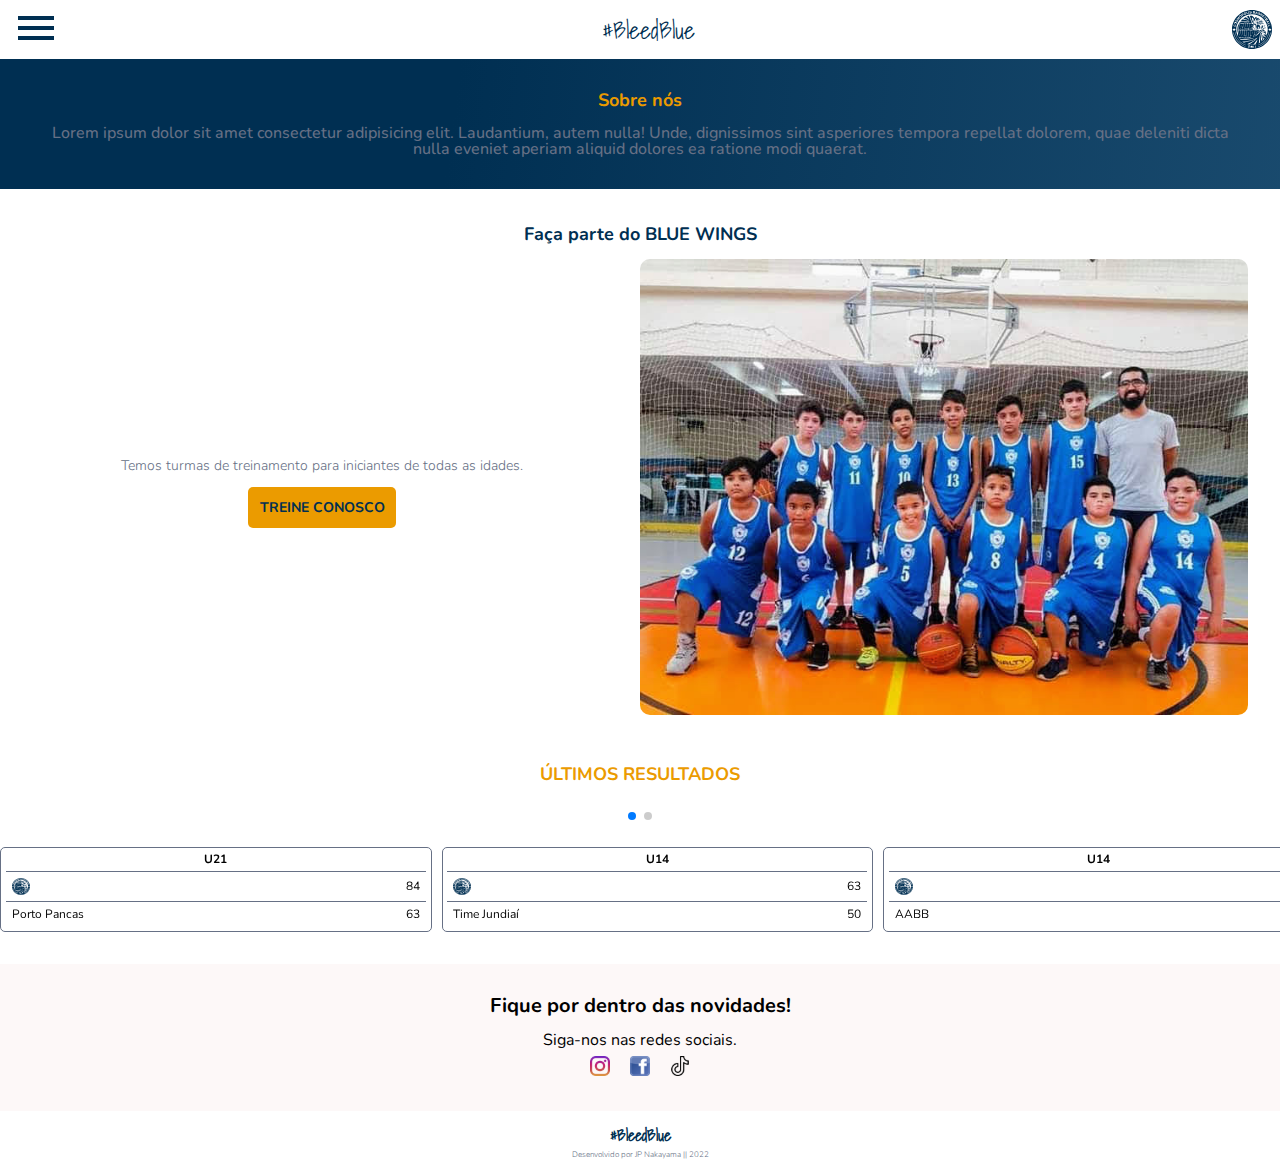
==== index.html @ f9ed9471 "homepage para smartphone" ====
<!DOCTYPE html>
<html lang="pt-br">

<head>
  <meta charset="UTF-8">
  <meta http-equiv="X-UA-Compatible" content="IE=edge">
  <meta name="viewport" content="width=device-width, initial-scale=1.0">
  <title>Cosmópolis Blue Wings</title>
  <link rel="icon" type="image/svg" href="img/logo.svg">
  <link rel="stylesheet" href="reset.css">
  <link rel="preconnect" href="https://fonts.googleapis.com">
  <link rel="preconnect" href="https://fonts.gstatic.com" crossorigin>
  <link href="https://fonts.googleapis.com/css2?family=Nunito:wght@300;400;500;600;700&display=swap" rel="stylesheet">
  <link href="https://fonts.googleapis.com/css2?family=Shadows+Into+Light&display=swap" rel="stylesheet">
  <link rel="stylesheet" href="https://cdn.jsdelivr.net/npm/swiper@8/swiper-bundle.min.css" />
  <link rel="stylesheet" href="styles.css">
</head>

<body>
  <header>
    <div class="container">
      <input type="checkbox" id="menu" class="container__botao">
      <label for="menu" class="container__rotulo">
        <span class="cabecalho__menu-hamburguer container__imagem"></span>
      </label>
      <ul class="lista-menu">
        <li class="lista-menu__item">
          <a href="#" class="lista-menu__link">Nossa História</a>
        </li>
        <li class="lista-menu__item">
          <a href="#" class="lista-menu__link">Treinos</a>
        </li>
        <li class="lista-menu__item">
          <a href="#" class="lista-menu__link">Nossas Equipes</a>
        </li>
        <li class="lista-menu__item">
          <a href="#" class="lista-menu__link">Contato</a>
        </li>
      </ul>
      <p class="hashtag">#BleedBlue</p>
      <img src="img/logo.svg" alt="logo cosmópolis blue wings" class="logo">
    </div>
  </header>

  <main>
    <section class="about">
      <div class="about__descricao">
        <h2 class="about__descricao-titulo">Sobre nós</h2>
        <p class="about__descricao-texto">Lorem ipsum dolor sit amet consectetur adipisicing elit. Laudantium, autem
          nulla! Unde, dignissimos sint
          asperiores tempora repellat dolorem, quae deleniti dicta nulla eveniet aperiam aliquid dolores ea ratione modi
          quaerat.</p>
      </div>
    </section>
    <h2 class="facaparte__titulo">Faça parte do BLUE WINGS</h2>
    <section class="facaparte">
      <div class="facaparte__descricao">
        <p class="facaparte__descricao-texto">Temos turmas de treinamento para iniciantes de todas as idades.</p>
        <a href="#" class="facaparte__descricao-link">TREINE CONOSCO</a>
      </div>
      <img src="img/facaparte.jpg" alt="equipe do blue wings reunida" class="facaparte__imagem">
    </section>
    <h2 class="carrossel__titulo">ÚLTIMOS RESULTADOS</h2>
    <section class="carrossel">
      <div class="swiper">
        <!-- If we need pagination -->
        <div class="swiper-pagination"></div>
        <!-- Additional required wrapper -->
        <div class="swiper-wrapper">
          <!-- Slides -->
          <div class="swiper-slide">
            <p class="categoria-tabela">U21</p>
            <div class="mandante">
              <img src="img/logo-small.svg" alt="logo blue wings" class="logo-tabela">
              <p class="pontos-tabela">84</p>
            </div>
            <div class="visitante">
              <p class="time-tabela">Porto Pancas</p>
              <p class="pontos-tabela">63</p>
            </div>
          </div>
          <div class="swiper-slide">
            <p class="categoria-tabela">U14</p>
            <div class="mandante">
              <img src="img/logo-small.svg" alt="logo blue wings" class="logo-tabela">
              <p class="pontos-tabela">63</p>
            </div>
            <div class="visitante">
              <p class="time-tabela">Time Jundiaí</p>
              <p class="pontos-tabela">50</p>
            </div>
          </div>
          <div class="swiper-slide">
            <p class="categoria-tabela">U14</p>
            <div class="mandante">
              <img src="img/logo-small.svg" alt="logo blue wings" class="logo-tabela">
              <p class="pontos-tabela">66</p>
            </div>
            <div class="visitante">
              <p class="time-tabela">AABB</p>
              <p class="pontos-tabela">21</p>
            </div>
          </div>
          <div class="swiper-slide">
            <p class="categoria-tabela">Livre</p>
            <div class="mandante">
              <img src="img/logo-small.svg" alt="logo blue wings" class="logo-tabela">
              <p class="pontos-tabela">66</p>
            </div>
            <div class="visitante">Porto Pancas</p>
              <p class="pontos-tabela">44</p>
            </div>
          </div>
         </div>
        <!-- If we need navigation buttons -->
        <div class="swiper-button-prev"></div>
        <div class="swiper-button-next"></div>
      </div>
    </section>
    <section class="siga">
      <div class="siga-textos">
        <h2 class="siga__titulo">Fique por dentro das novidades!</h2>
        <p class="siga__texto">Siga-nos nas redes sociais.</p>
      </div>
      <div class="siga__imagens">
        <a href="#" class="siga__link"><img src="img/icone-instagram.svg" alt="icone instagram"></a>
        <a href="#" class="siga__link"><img src="img/icone-facebook.svg" alt="icone facebook"></a>
        <a href="#" class="siga__link"><img src="img/icone-tiktok.svg" alt="icone tiktok"></a>
      </div>
    </section>    
  </main>

  <footer>
    <h2 class="rodape__titulo">#BleedBlue</h2>
    <p class="rodape__texto">Desenvolvido por JP Nakayama || 2022</p>
  </footer>

  <script src="https://cdn.jsdelivr.net/npm/swiper@8/swiper-bundle.min.js"></script>
  <script>const swiper = new Swiper('.swiper', {
      spaceBetween: 10,
      slidesPerView: 3,
      pagination: {
        el: '.swiper-pagination',
        type: 'bullets',
      }
    });
  </script>
</body>

</html>
---- styles.css ----
@import url("styles/header.css");
@import url("styles/about.css");
@import url("styles/facaparte.css");
@import url("styles/carrossel.css");
@import url("styles/siga.css");
@import url("styles/footer.css");

:root {
  --azul-degrade: linear-gradient(97.54deg, #002F52 35.49%, #326589 165.37%);
  --azul: #002F52;
  --cinza: #667085;
  --amarelo: #EB9B00;
  --fundo-cinza: rgba(196, 25, 25, 0.03);
  --bleed-blue: 'Shadows Into Light', cursive;
}

body {
  font-family: 'Nunito', sans-serif;
}
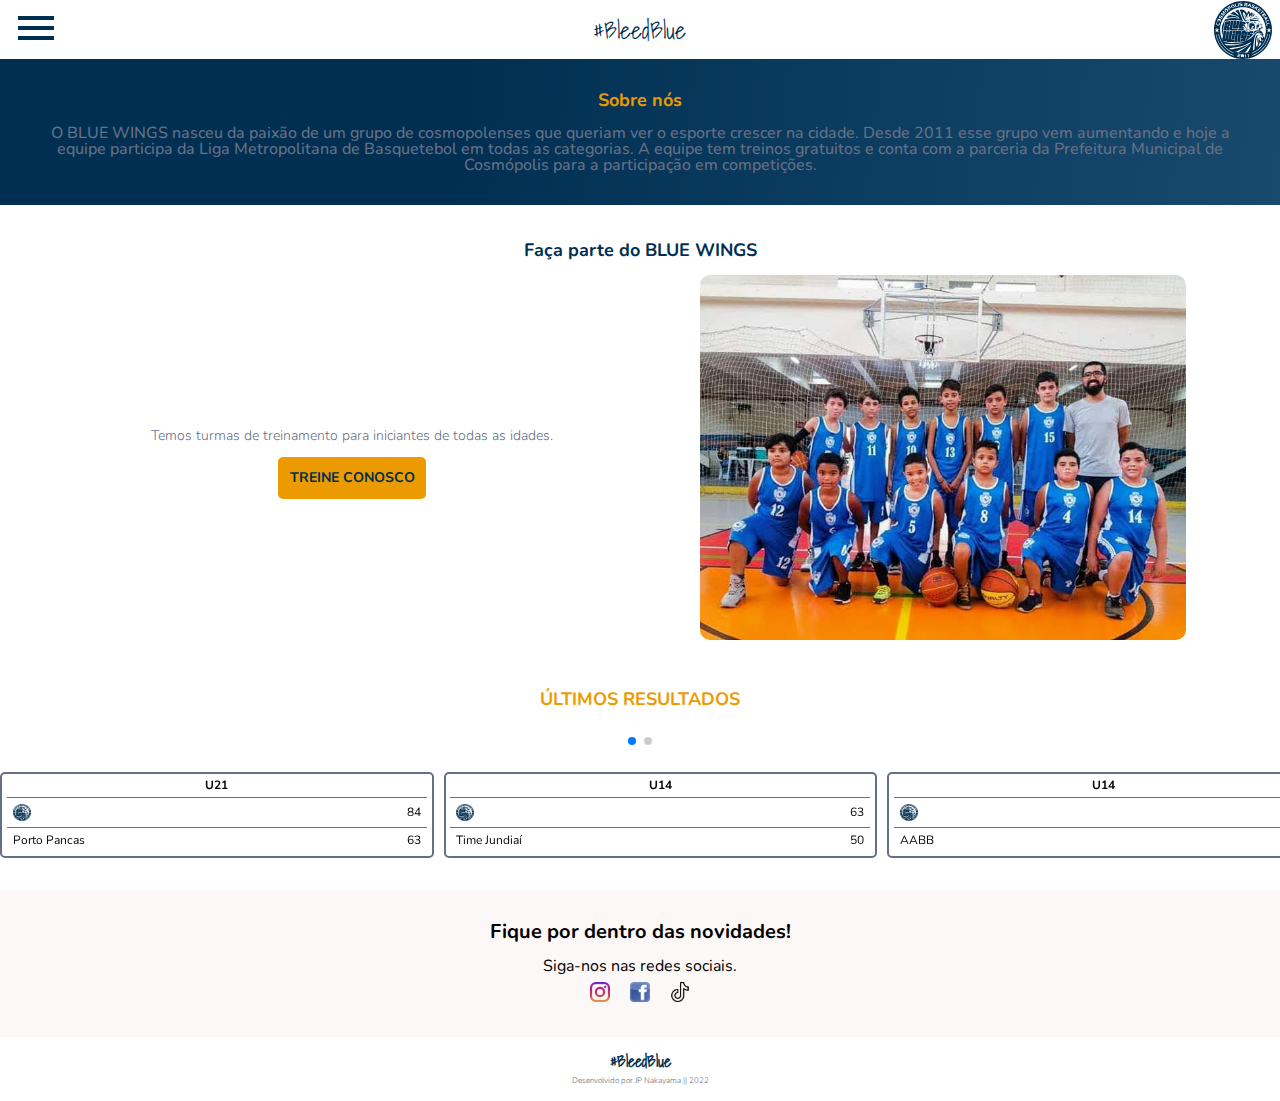
==== commit f9573239: "home page para desktop" ====
--- a/index.html
+++ b/index.html
@@ -38,24 +38,32 @@
         </li>
       </ul>
       <p class="hashtag">#BleedBlue</p>
-      <img src="img/logo.svg" alt="logo cosmópolis blue wings" class="logo">
+      <img src="img/logo-desktop.svg" alt="logo cosmópolis blue wings" class="logo">
+      <h1 class="logo__titulo">Cosmópolis Blue Wings</h1>
     </div>
+    <ul class="paginas__lista">
+      <li class="paginas__item"><a href="#" class="paginas__link">Home</a></li>
+      <li class="paginas__item"><a href="#" class="paginas__link">Nossa História</a></li>
+      <li class="paginas__item"><a href="#" class="paginas__link">Treinos </a></li>
+      <li class="paginas__item"><a href="#" class="paginas__link">Nossas Equipes</a></li>
+      <li class="paginas__item"><a href="#" class="paginas__link">Contato</a></li>
+    </ul>
+
   </header>
 
   <main>
     <section class="about">
+      <img src="img/about.jpg" alt="time e torcida do blue wings reunidos na praça do Rodrigo" class="about__imagem">
       <div class="about__descricao">
         <h2 class="about__descricao-titulo">Sobre nós</h2>
-        <p class="about__descricao-texto">Lorem ipsum dolor sit amet consectetur adipisicing elit. Laudantium, autem
-          nulla! Unde, dignissimos sint
-          asperiores tempora repellat dolorem, quae deleniti dicta nulla eveniet aperiam aliquid dolores ea ratione modi
-          quaerat.</p>
+        <p class="about__descricao-texto">O BLUE WINGS nasceu da paixão de um grupo de cosmopolenses que queriam ver o esporte crescer na cidade. Desde 2011 esse grupo vem aumentando e hoje a equipe participa da Liga Metropolitana de Basquetebol em todas as categorias. A equipe tem treinos gratuitos e conta com a parceria da Prefeitura Municipal de Cosmópolis para a participação em competições.</p>
       </div>
     </section>
     <h2 class="facaparte__titulo">Faça parte do BLUE WINGS</h2>
     <section class="facaparte">
       <div class="facaparte__descricao">
         <p class="facaparte__descricao-texto">Temos turmas de treinamento para iniciantes de todas as idades.</p>
+        <p class="facaparte__descricao-alternativa">Temos turmas de treinamento para iniciantes de todas as idades. Se você está começando agora ou já tem experiência e ama basquete, seu lugar é no BLUE WINGS.</p>
         <a href="#" class="facaparte__descricao-link">TREINE CONOSCO</a>
       </div>
       <img src="img/facaparte.jpg" alt="equipe do blue wings reunida" class="facaparte__imagem">
@@ -123,9 +131,9 @@
         <p class="siga__texto">Siga-nos nas redes sociais.</p>
       </div>
       <div class="siga__imagens">
-        <a href="#" class="siga__link"><img src="img/icone-instagram.svg" alt="icone instagram"></a>
-        <a href="#" class="siga__link"><img src="img/icone-facebook.svg" alt="icone facebook"></a>
-        <a href="#" class="siga__link"><img src="img/icone-tiktok.svg" alt="icone tiktok"></a>
+        <a href="#" class="siga__link"><img src="img/icone-instagram.svg" alt="icone instagram" class="siga__icone"></a>
+        <a href="#" class="siga__link"><img src="img/icone-facebook.svg" alt="icone facebook" class="siga__icone"></a>
+        <a href="#" class="siga__link"><img src="img/icone-tiktok.svg" alt="icone tiktok" class="siga__icone"></a>
       </div>
     </section>    
   </main>
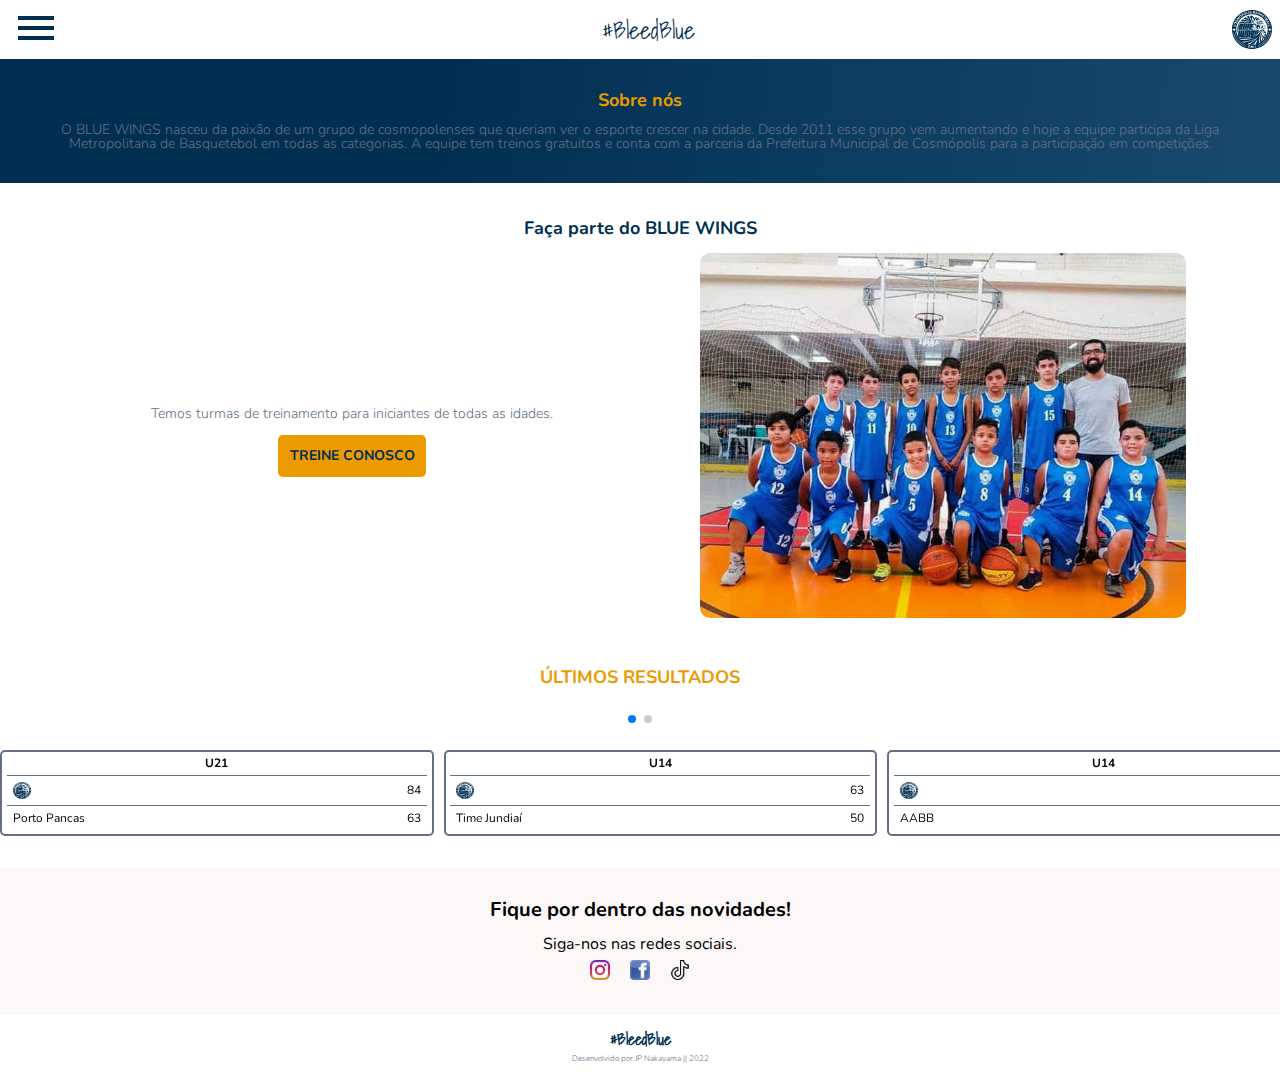
==== commit 0eb510d9: "página "nossa história"" ====
--- a/index.html
+++ b/index.html
@@ -25,30 +25,33 @@
       </label>
       <ul class="lista-menu">
         <li class="lista-menu__item">
-          <a href="#" class="lista-menu__link">Nossa História</a>
+          <a href="#" class="lista-menu__link">Home</a>
         </li>
         <li class="lista-menu__item">
-          <a href="#" class="lista-menu__link">Treinos</a>
+          <a href="/pages/nossa-historia/nossa-historia.html" class="lista-menu__link">Nossa História</a>
         </li>
         <li class="lista-menu__item">
-          <a href="#" class="lista-menu__link">Nossas Equipes</a>
+          <a href="/pages/treinos/treinos.html" class="lista-menu__link">Treinos</a>
         </li>
         <li class="lista-menu__item">
-          <a href="#" class="lista-menu__link">Contato</a>
+          <a href="/pages/nossas-equipes/nossas-equipes.html" class="lista-menu__link">Nossas Equipes</a>
+        </li>
+        <li class="lista-menu__item">
+          <a href="/pages/contato/contato.html" class="lista-menu__link">Contato</a>
         </li>
       </ul>
       <p class="hashtag">#BleedBlue</p>
-      <img src="img/logo-desktop.svg" alt="logo cosmópolis blue wings" class="logo">
+      <img src="img/logo.svg" alt="logo cosmópolis blue wings" class="logo">
+      <img src="img/logo-desktop.svg" alt="logo cosmópolis blue wings" class="logo-desktop">
       <h1 class="logo__titulo">Cosmópolis Blue Wings</h1>
     </div>
     <ul class="paginas__lista">
-      <li class="paginas__item"><a href="#" class="paginas__link">Home</a></li>
-      <li class="paginas__item"><a href="#" class="paginas__link">Nossa História</a></li>
-      <li class="paginas__item"><a href="#" class="paginas__link">Treinos </a></li>
-      <li class="paginas__item"><a href="#" class="paginas__link">Nossas Equipes</a></li>
-      <li class="paginas__item"><a href="#" class="paginas__link">Contato</a></li>
+      <li class="paginas__item"><a href="index.html" class="paginas__link">Home</a></li>
+      <li class="paginas__item"><a href="/pages/nossa-historia/nossa-historia.html" class="paginas__link">Nossa História</a></li>
+      <li class="paginas__item"><a href="/pages/treinos/treinos.html" class="paginas__link">Treinos </a></li>
+      <li class="paginas__item"><a href="/pages/nossas-equipes/nossas-equipes.html" class="paginas__link">Nossas Equipes</a></li>
+      <li class="paginas__item"><a href="/pages/contato/contato.html" class="paginas__link">Contato</a></li>
     </ul>
-
   </header>
 
   <main>
@@ -64,7 +67,7 @@
       <div class="facaparte__descricao">
         <p class="facaparte__descricao-texto">Temos turmas de treinamento para iniciantes de todas as idades.</p>
         <p class="facaparte__descricao-alternativa">Temos turmas de treinamento para iniciantes de todas as idades. Se você está começando agora ou já tem experiência e ama basquete, seu lugar é no BLUE WINGS.</p>
-        <a href="#" class="facaparte__descricao-link">TREINE CONOSCO</a>
+        <a href="/pages/treinos/treinos.html" class="facaparte__descricao-link">TREINE CONOSCO</a>
       </div>
       <img src="img/facaparte.jpg" alt="equipe do blue wings reunida" class="facaparte__imagem">
     </section>
